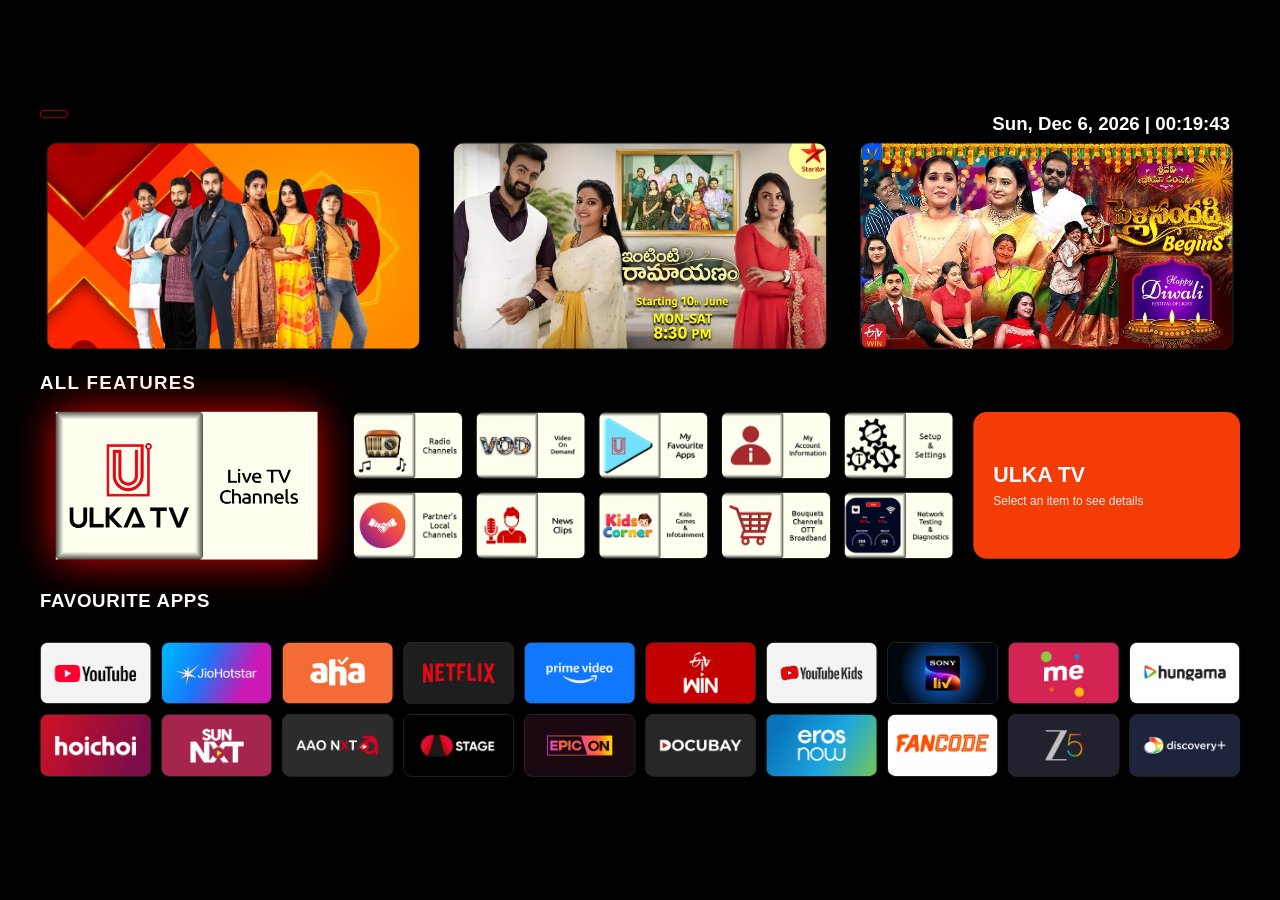
==== dashboard.html @ ae7dfd7f "ui code changes" ====
<!DOCTYPE html>
<html lang="en">
<head>
    <meta charset="UTF-8">
    <meta name="viewport" content="width=device-width, initial-scale=1.0">
    <title>ULKATV Dashboard</title>
    <link rel="stylesheet" href="style.css">
</head>
<body>
    <div id="tv-root">
        <div id="time"></div>
        <div id="username-display"></div>

        <div id="appLayer">
            <iframe id="appIframe" src="" allowfullscreen></iframe>
        </div>

        <div id="settingsOverlay" class="settings-modal" style="display: none;">
            <div class="settings-content">
                <h2>System Settings</h2>
                <hr>
                <div id="settingsList" class="settings-list"></div>
                <p style="color: #aaa; margin-top: 20px;">Press Back to Exit Settings</p>
            </div>
        </div>  

        <div class="main-container">
            <div class="ads-container">
                <div class="ad"><img src="images/ads/ad1_1.jpg" id="ad-img-1"></div>
                <div class="ad"><img src="images/ads/ad2_1.jpg" id="ad-img-2"></div>
                <div class="ad"><img src="images/ads/ad3_1.jpg" id="ad-img-3"></div>
            </div>
            <div class="features-label-container">
                <h3 class="all-features-text">All Features</h3>
            </div>

            <div class="middle-section">
                <div class="logo-box" tabindex="0" id="mainLogo"
                    data-url="/usr/mnt_app/ulkatv/"
                    data-title="ULKA TV">
                    <img src="images/webpimg/Live_tv_channels.webp" alt="Ulka TV Logo" class="main-logo-img">
                </div>
                <div class="center-content">
                    <div class="icon-grid" id="mainIconGrid"></div>
                </div>

                <div class="app-info-panel" id="appDetailPanel">
                    <div class="info-content">
                        <h2 id="infoTitle">Welcome</h2>
                        <p id="infoDesc">Select an item to see details</p>
                    </div>
                </div>
            </div>

            <div class="fav-section">
                <h4 class="fav-title">Favourite Apps</h4>
                <div class="fav-grid" id="favAppGrid"></div>
            </div>
        </div>
    </div>

    <script src="script.js"></script>
</body>
</html>
---- style.css ----
/* ==================== DASHBOARD STYLES ==================== */
* {
    margin: 0;
    padding: 0;
    box-sizing: border-box;
}

body {
    overflow: hidden;
    font-family: 'Segoe UI', Tahoma, Geneva, Verdana, sans-serif;
    background-color: #000;
}

#tv-root {
    width: 1920px;
    height: 1080px;
    position: absolute;
    top: 50%;
    left: 50%;
    transform: translate(-50%, -50%);
    transform-origin: center;
    padding: 50px 60px;
    background: #000;
}

#appLayer {
    display: none; 
    position: fixed; 
    top: 0; 
    left: 0; 
    width: 100%; 
    height: 100%; 
    z-index: 9999; 
    background: #000;
}

#appIframe {
    width: 100%;
    height: 100%;
    border: none;
}

#time {
    position: absolute;
    top: 30px;
    right: 60px;
    color: white;
    font-size: 28px;
    font-weight: bold;
    z-index: 100;
    background: rgba(0,0,0,0.5);
    padding: 5px 15px;
    border-radius: 30px;
}

.main-container {
    width: 100%;
    height: 100%;
    display: flex;
    flex-direction: column;
    justify-content: space-between;
}

.ads-container {
    display: flex;
    gap: 50px;
    width: 100%;
    padding: 0 10px;
    margin-bottom: 5px;
}

.ad {
    flex: 1;
    height: 310px;
    border-radius: 15px;
    overflow: hidden;
    background: #111;
    margin-top: 29px;
    box-shadow: 0 8px 15px rgba(0,0,0,0.6);
    border: 1px solid #333;
}

.ad img {
    width: 100%;
    height: 100%;
    object-fit: cover;
    transition: opacity 0.6s ease-in-out;
}

.middle-section {
    display: flex;
    gap: 30px;
    align-items: center;
    height: 300px;
}

.logo-box {
    width: 440px;
    height: 213px;
    display: flex;
    align-items: center;
    justify-content: center;
    border-radius: 20px;
    outline: none;
}

.main-logo-img {
    width: 85%;
    height: auto;
    object-fit: contain;
}

.center-content {
    flex: 1;
}

.icon-grid {
    display: grid;
    grid-template-columns: repeat(5, 1fr);
    gap: 20px;
}

.icon-item {
    width: 100%;
    height: 100px;
    border-radius: 10px;
    overflow: hidden;
    background: #1a1a1a;
    border: 1px solid #333;
    display: flex;
    align-items: center;
    justify-content: center;
    outline: none;
}

.icon-item img {
    width: 100%;
    height: 100%;
    object-fit: cover;
}

.app-info-panel {
    width: 400px;
    height: 220px;
    background: rgb(244, 60, 7);
    color: white;
    border-radius: 20px;
    padding: 30px;
    display: flex;
    flex-direction: column;
    justify-content: center;
}

.info-content h2 {
    font-size: 32px;
    margin-bottom: 10px;
}

.info-content p {
    font-size: 18px;
    opacity: 0.9;
}

.fav-section {
    width: 100%;
    margin-top: 20px;
}

.fav-title { 
    margin: 0 0 45px 0; 
    font-size: 28px;
    font-weight: 600;
    color: white;
    text-transform: uppercase;
    letter-spacing: 1px;
}

#favAppGrid {
    display: grid;
    grid-template-columns: repeat(10, 1fr);
    gap: 15px;
}

.app-icon {
    width: 100%; 
    aspect-ratio: 16/9;
    border-radius: 12px;
    background: #1a1a1a;
    overflow: hidden;
    border: 1px solid #333;
    outline: none;
}

.app-icon img {
    width: 100%;
    height: 100%;
    object-fit: cover;
}

.focused:not(.logo-box) {
    border: 6px solid #ff0000 !important;
    transform: scale(1.08);
    z-index: 10;
    box-shadow: 0 0 25px rgba(255, 0, 0, 0.7);
}

.logo-box.focused {
    border: none !important;
    outline: none !important;
    transform: scale(1.05);
}

.logo-box.focused img {
    filter: drop-shadow(0 0 30px rgba(246, 2, 2, 0.9));
}

.settings-modal {
    display: none; 
    position: fixed;
    top: 0;
    left: 0;
    width: 100%;
    height: 100%;
    background: rgba(0, 0, 0, 0.95);
    z-index: 99999;
    justify-content: center;
    align-items: center;
}

.settings-content {
    background: #1a1a1a;
    width: 600px;
    padding: 40px;
    border: 3px solid #ff0000;
    border-radius: 20px;
    text-align: center;
}

.settings-content h2 {
    color: white;
    font-size: 36px;
    margin-bottom: 20px;
}

.settings-content hr {
    border: 1px solid #ff0000;
    margin-bottom: 30px;
}

.setting-option-item {
    background: #2a2a2a;
    margin: 15px 0;
    padding: 20px 25px;
    border-radius: 12px;
    font-size: 24px;
    display: flex;
    align-items: center;
    gap: 20px;
    color: white;
    border: 1px solid transparent;
}

.all-features-text {
    color: #ffffff;
    font-size: 28px;
    font-weight: 600;
    text-transform: uppercase;
    letter-spacing: 2px;
    margin-top: 30px;
}

#username-display {
    position: absolute;
    top: 30px;
    left: 60px;
    color: #E50914;
    font-size: 24px;
    font-weight: bold;
    z-index: 100;
    background: rgba(0,0,0,0.5);
    padding: 5px 20px;
    border-radius: 30px;
    border: 1px solid #E50914;
}
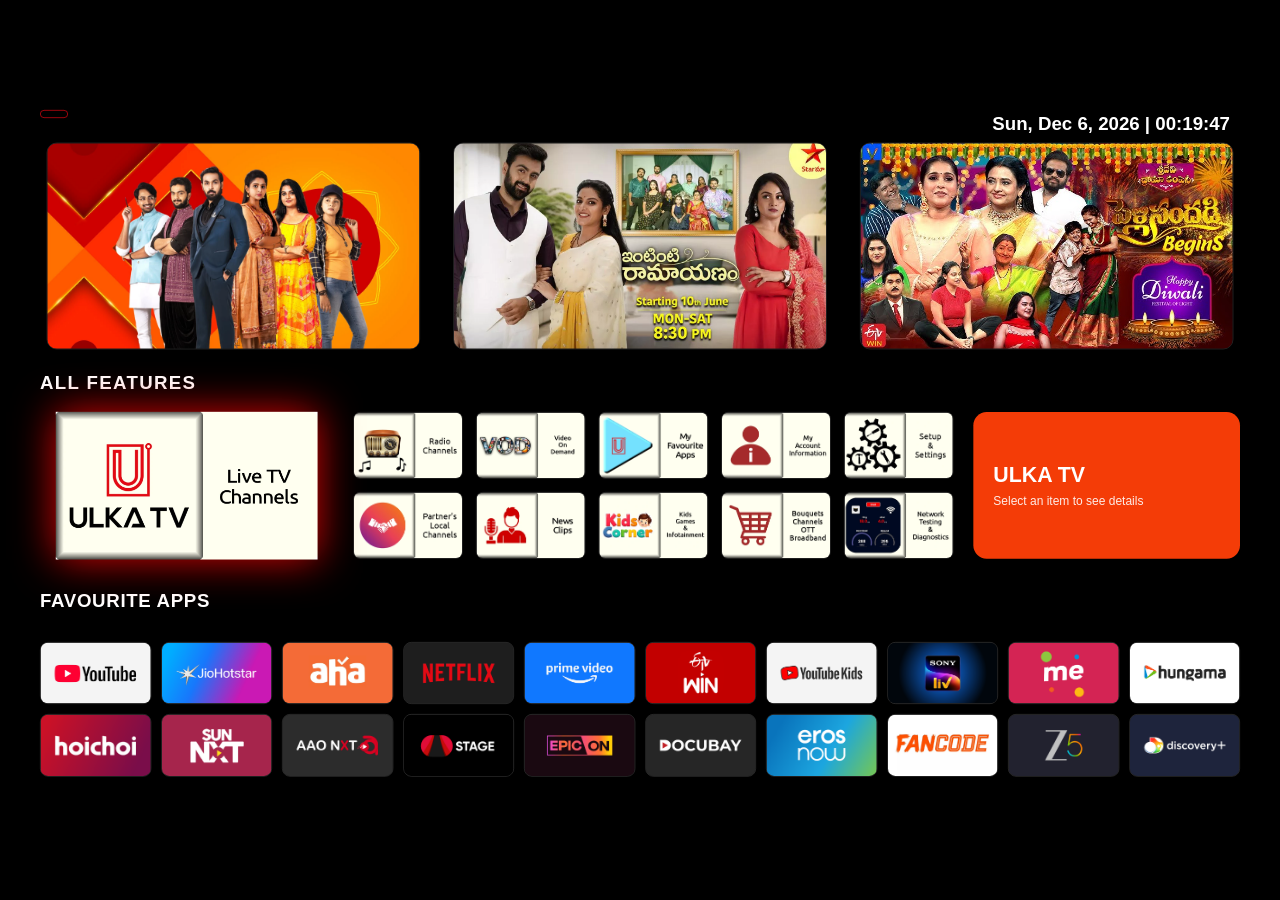
==== commit d790ff5e: "ui code changes" ====
--- a/dashboard.html
+++ b/dashboard.html
@@ -36,7 +36,7 @@
 
             <div class="middle-section">
                 <div class="logo-box" tabindex="0" id="mainLogo"
-                    data-url="/usr/mnt_app/ulkatv/"
+                    data-url="file://usr/mnt_app/ulkatv/index.html"
                     data-title="ULKA TV">
                     <img src="images/webpimg/Live_tv_channels.webp" alt="Ulka TV Logo" class="main-logo-img">
                 </div>
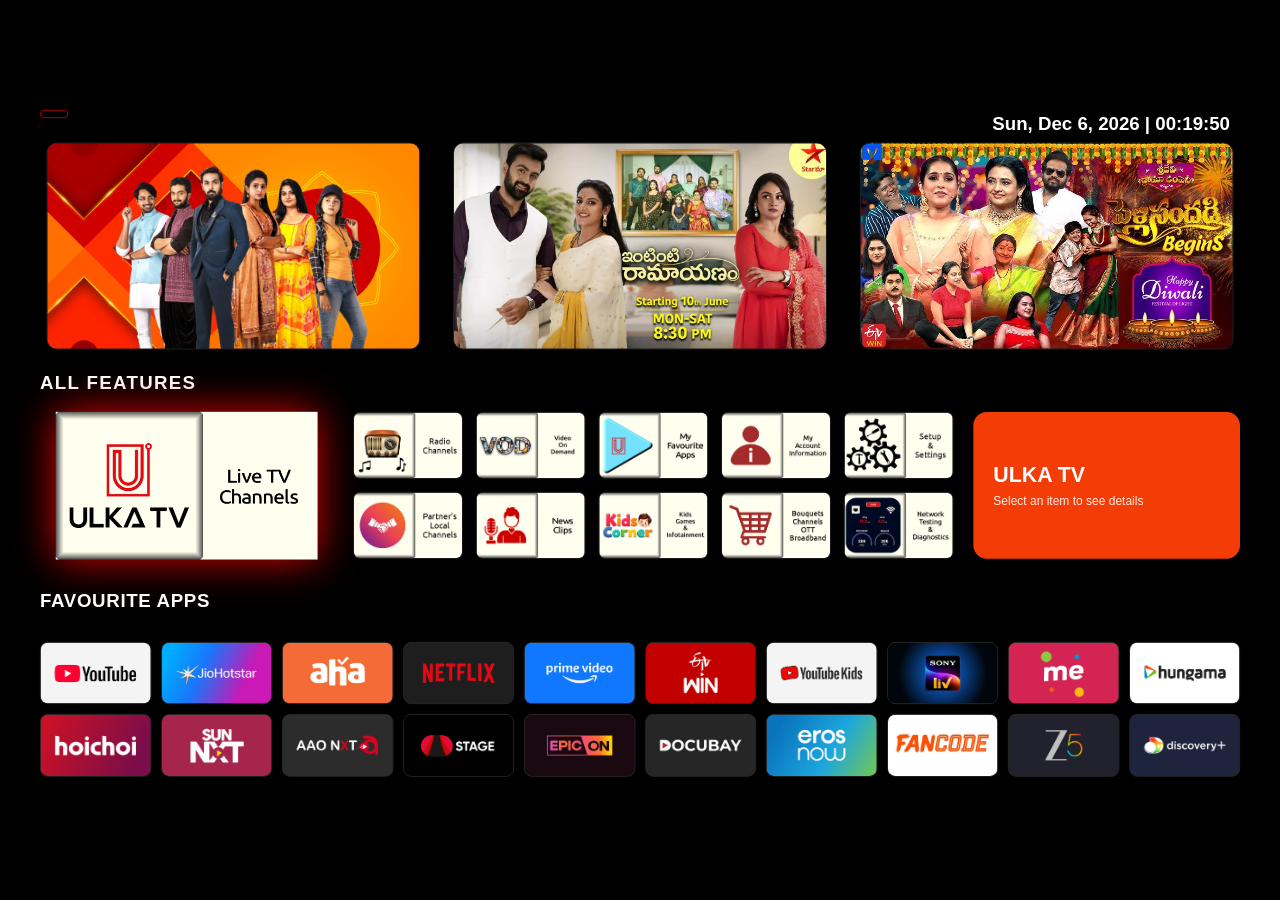
==== commit 4138c29e: "ui changes" ====
--- a/dashboard.html
+++ b/dashboard.html
@@ -36,7 +36,7 @@
 
             <div class="middle-section">
                 <div class="logo-box" tabindex="0" id="mainLogo"
-                    data-url="file://usr/mnt_app/ulkatv/index.html"
+                    data-url="file:///usr/mnt_app/ulkatv/index.html"
                     data-title="ULKA TV">
                     <img src="images/webpimg/Live_tv_channels.webp" alt="Ulka TV Logo" class="main-logo-img">
                 </div>
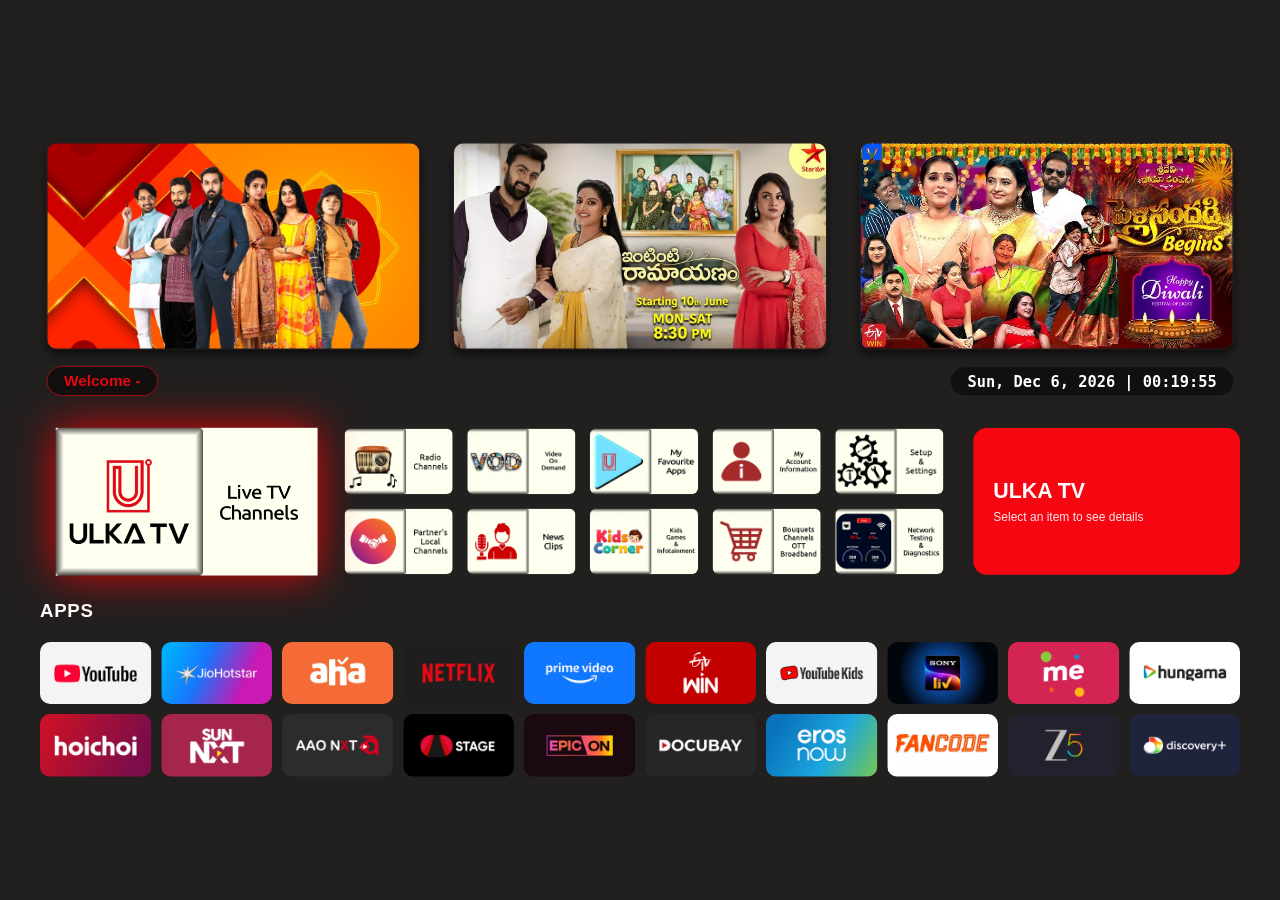
==== commit 7945ba46: "code changes" ====
--- a/dashboard.html
+++ b/dashboard.html
@@ -1,4 +1,4 @@
-<!DOCTYPE html>
+<!-- <!DOCTYPE html>
 <html lang="en">
 <head>
     <meta charset="UTF-8">
@@ -14,15 +14,6 @@
         <div id="appLayer">
             <iframe id="appIframe" src="" allowfullscreen></iframe>
         </div>
-
-        <div id="settingsOverlay" class="settings-modal" style="display: none;">
-            <div class="settings-content">
-                <h2>System Settings</h2>
-                <hr>
-                <div id="settingsList" class="settings-list"></div>
-                <p style="color: #aaa; margin-top: 20px;">Press Back to Exit Settings</p>
-            </div>
-        </div>  
 
         <div class="main-container">
             <div class="ads-container">
@@ -61,4 +52,60 @@
 
     <script src="script.js"></script>
 </body>
-</html>+</html> -->
+
+
+<!DOCTYPE html>
+<html lang="en">
+<head>
+    <meta charset="UTF-8">
+    <meta name="viewport" content="width=device-width, initial-scale=1.0">
+    <title>ULKATV Dashboard</title>
+    <link rel="stylesheet" href="style.css">
+</head>
+<body>
+    <div id="tv-root">
+        <div id="appLayer">
+            <iframe id="appIframe" src="" allowfullscreen></iframe>
+        </div>
+
+        <div class="main-container">
+            <div class="ads-container">
+                <div class="ad"><img src="images/ads/ad1_1.jpg" id="ad-img-1"></div>
+                <div class="ad"><img src="images/ads/ad2_1.jpg" id="ad-img-2"></div>
+                <div class="ad"><img src="images/ads/ad3_1.jpg" id="ad-img-3"></div>
+            </div>
+            
+            <div class="header-info-container">
+                <div id="welcome-user">Welcome - <span id="username-display-header"></span></div>
+                <div id="datetime-display-header"></div>
+            </div>
+
+            <div class="middle-section">
+                <div class="logo-box" tabindex="0" id="mainLogo"
+                    data-url="file:///usr/mnt_app/ulkatv/index.html"
+                    data-title="ULKA TV">
+                    <img src="images/webpimg/Live_tv_channels.webp" alt="Ulka TV Logo" class="main-logo-img">
+                </div>
+                <div class="center-content">
+                    <div class="icon-grid" id="mainIconGrid"></div>
+                </div>
+
+                <div class="app-info-panel" id="appDetailPanel">
+                    <div class="info-content">
+                        <h2 id="infoTitle">Welcome</h2>
+                        <p id="infoDesc">Select an item to see details</p>
+                    </div>
+                </div>
+            </div>
+
+            <div class="fav-section">
+                <h4 class="fav-title">Apps</h4>
+                <div class="fav-grid" id="favAppGrid"></div>
+            </div>
+        </div>
+    </div>
+
+    <script src="script.js"></script>
+</body>
+</html>
--- a/style.css
+++ b/style.css
@@ -1,4 +1,3 @@
-/* ==================== DASHBOARD STYLES ==================== */
 * {
     margin: 0;
     padding: 0;
@@ -8,7 +7,7 @@
 body {
     overflow: hidden;
     font-family: 'Segoe UI', Tahoma, Geneva, Verdana, sans-serif;
-    background-color: #000;
+    background-color: #221f1f;
 }
 
 #tv-root {
@@ -20,7 +19,7 @@
     transform: translate(-50%, -50%);
     transform-origin: center;
     padding: 50px 60px;
-    background: #000;
+    background: #221f1f;
 }
 
 #appLayer {
@@ -40,19 +39,6 @@
     border: none;
 }
 
-#time {
-    position: absolute;
-    top: 30px;
-    right: 60px;
-    color: white;
-    font-size: 28px;
-    font-weight: bold;
-    z-index: 100;
-    background: rgba(0,0,0,0.5);
-    padding: 5px 15px;
-    border-radius: 30px;
-}
-
 .main-container {
     width: 100%;
     height: 100%;
@@ -87,11 +73,46 @@
     transition: opacity 0.6s ease-in-out;
 }
 
+.header-info-container {
+    display: flex;
+    justify-content: space-between;
+    align-items: center;
+    width: 100%;
+    padding: 0 10px;
+    margin-top: 20px;
+    margin-bottom: 20px;
+}
+
+#welcome-user {
+    color: #E50914;
+    font-size: 23px;
+    font-weight: bold;
+    background: rgba(0,0,0,0.5);
+    padding: 8px 25px;
+    border-radius: 30px;
+    border: 1px solid #E50914;
+}
+
+#username-display-header {
+    color: #E50914;
+}
+
+#datetime-display-header {
+    color: white;
+    font-size: 23px;
+    font-weight: bold;
+    background: rgba(0,0,0,0.5);
+    padding: 8px 25px;
+    border-radius: 30px;
+    font-family: monospace;
+}
+
 .middle-section {
     display: flex;
     gap: 30px;
     align-items: center;
     height: 300px;
+    margin-top: 10px;
 }
 
 .logo-box {
@@ -131,6 +152,7 @@
     align-items: center;
     justify-content: center;
     outline: none;
+    margin-left: -14px;
 }
 
 .icon-item img {
@@ -142,7 +164,7 @@
 .app-info-panel {
     width: 400px;
     height: 220px;
-    background: rgb(244, 60, 7);
+    background: rgb(245 6 17);
     color: white;
     border-radius: 20px;
     padding: 30px;
@@ -167,7 +189,7 @@
 }
 
 .fav-title { 
-    margin: 0 0 45px 0; 
+    margin: 0 0 30px 0; 
     font-size: 28px;
     font-weight: 600;
     color: white;
@@ -184,10 +206,8 @@
 .app-icon {
     width: 100%; 
     aspect-ratio: 16/9;
-    border-radius: 12px;
-    background: #1a1a1a;
-    overflow: hidden;
-    border: 1px solid #333;
+    border-radius: 15px;
+    overflow: hidden;
     outline: none;
 }
 
@@ -198,10 +218,10 @@
 }
 
 .focused:not(.logo-box) {
-    border: 6px solid #ff0000 !important;
+    border: 4px solid #f70303 !important;
     transform: scale(1.08);
     z-index: 10;
-    box-shadow: 0 0 25px rgba(255, 0, 0, 0.7);
+    box-shadow: 0 0 25px rgba(250, 248, 248, 0.7);
 }
 
 .logo-box.focused {
@@ -259,26 +279,3 @@
     color: white;
     border: 1px solid transparent;
 }
-
-.all-features-text {
-    color: #ffffff;
-    font-size: 28px;
-    font-weight: 600;
-    text-transform: uppercase;
-    letter-spacing: 2px;
-    margin-top: 30px;
-}
-
-#username-display {
-    position: absolute;
-    top: 30px;
-    left: 60px;
-    color: #E50914;
-    font-size: 24px;
-    font-weight: bold;
-    z-index: 100;
-    background: rgba(0,0,0,0.5);
-    padding: 5px 20px;
-    border-radius: 30px;
-    border: 1px solid #E50914;
-}
--- a/style.css
+++ b/style.css
@@ -1,4 +1,3 @@
-/* ==================== DASHBOARD STYLES ==================== */
 * {
     margin: 0;
     padding: 0;
@@ -8,7 +7,7 @@
 body {
     overflow: hidden;
     font-family: 'Segoe UI', Tahoma, Geneva, Verdana, sans-serif;
-    background-color: #000;
+    background-color: #221f1f;
 }
 
 #tv-root {
@@ -20,7 +19,7 @@
     transform: translate(-50%, -50%);
     transform-origin: center;
     padding: 50px 60px;
-    background: #000;
+    background: #221f1f;
 }
 
 #appLayer {
@@ -40,19 +39,6 @@
     border: none;
 }
 
-#time {
-    position: absolute;
-    top: 30px;
-    right: 60px;
-    color: white;
-    font-size: 28px;
-    font-weight: bold;
-    z-index: 100;
-    background: rgba(0,0,0,0.5);
-    padding: 5px 15px;
-    border-radius: 30px;
-}
-
 .main-container {
     width: 100%;
     height: 100%;
@@ -87,11 +73,46 @@
     transition: opacity 0.6s ease-in-out;
 }
 
+.header-info-container {
+    display: flex;
+    justify-content: space-between;
+    align-items: center;
+    width: 100%;
+    padding: 0 10px;
+    margin-top: 20px;
+    margin-bottom: 20px;
+}
+
+#welcome-user {
+    color: #E50914;
+    font-size: 23px;
+    font-weight: bold;
+    background: rgba(0,0,0,0.5);
+    padding: 8px 25px;
+    border-radius: 30px;
+    border: 1px solid #E50914;
+}
+
+#username-display-header {
+    color: #E50914;
+}
+
+#datetime-display-header {
+    color: white;
+    font-size: 23px;
+    font-weight: bold;
+    background: rgba(0,0,0,0.5);
+    padding: 8px 25px;
+    border-radius: 30px;
+    font-family: monospace;
+}
+
 .middle-section {
     display: flex;
     gap: 30px;
     align-items: center;
     height: 300px;
+    margin-top: 10px;
 }
 
 .logo-box {
@@ -131,6 +152,7 @@
     align-items: center;
     justify-content: center;
     outline: none;
+    margin-left: -14px;
 }
 
 .icon-item img {
@@ -142,7 +164,7 @@
 .app-info-panel {
     width: 400px;
     height: 220px;
-    background: rgb(244, 60, 7);
+    background: rgb(245 6 17);
     color: white;
     border-radius: 20px;
     padding: 30px;
@@ -167,7 +189,7 @@
 }
 
 .fav-title { 
-    margin: 0 0 45px 0; 
+    margin: 0 0 30px 0; 
     font-size: 28px;
     font-weight: 600;
     color: white;
@@ -184,10 +206,8 @@
 .app-icon {
     width: 100%; 
     aspect-ratio: 16/9;
-    border-radius: 12px;
-    background: #1a1a1a;
-    overflow: hidden;
-    border: 1px solid #333;
+    border-radius: 15px;
+    overflow: hidden;
     outline: none;
 }
 
@@ -198,10 +218,10 @@
 }
 
 .focused:not(.logo-box) {
-    border: 6px solid #ff0000 !important;
+    border: 4px solid #f70303 !important;
     transform: scale(1.08);
     z-index: 10;
-    box-shadow: 0 0 25px rgba(255, 0, 0, 0.7);
+    box-shadow: 0 0 25px rgba(250, 248, 248, 0.7);
 }
 
 .logo-box.focused {
@@ -259,26 +279,3 @@
     color: white;
     border: 1px solid transparent;
 }
-
-.all-features-text {
-    color: #ffffff;
-    font-size: 28px;
-    font-weight: 600;
-    text-transform: uppercase;
-    letter-spacing: 2px;
-    margin-top: 30px;
-}
-
-#username-display {
-    position: absolute;
-    top: 30px;
-    left: 60px;
-    color: #E50914;
-    font-size: 24px;
-    font-weight: bold;
-    z-index: 100;
-    background: rgba(0,0,0,0.5);
-    padding: 5px 20px;
-    border-radius: 30px;
-    border: 1px solid #E50914;
-}
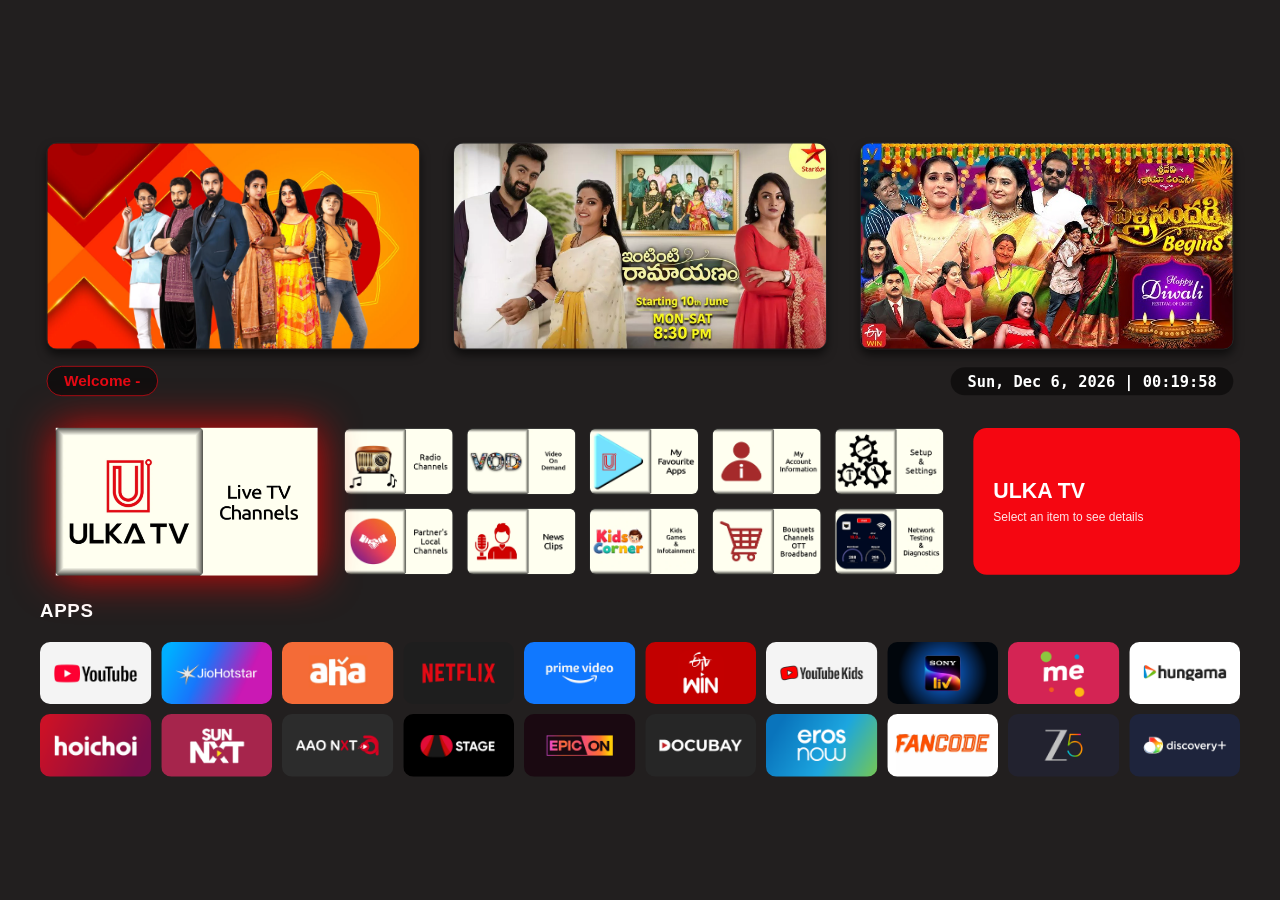
==== commit 95bbe023: "ui code changes" ====
--- a/dashboard.html
+++ b/dashboard.html
@@ -83,7 +83,7 @@
 
             <div class="middle-section">
                 <div class="logo-box" tabindex="0" id="mainLogo"
-                    data-url="file:///usr/mnt_app/ulkatv/index.html"
+                    data-url="http://localhost:8080/"
                     data-title="ULKA TV">
                     <img src="images/webpimg/Live_tv_channels.webp" alt="Ulka TV Logo" class="main-logo-img">
                 </div>
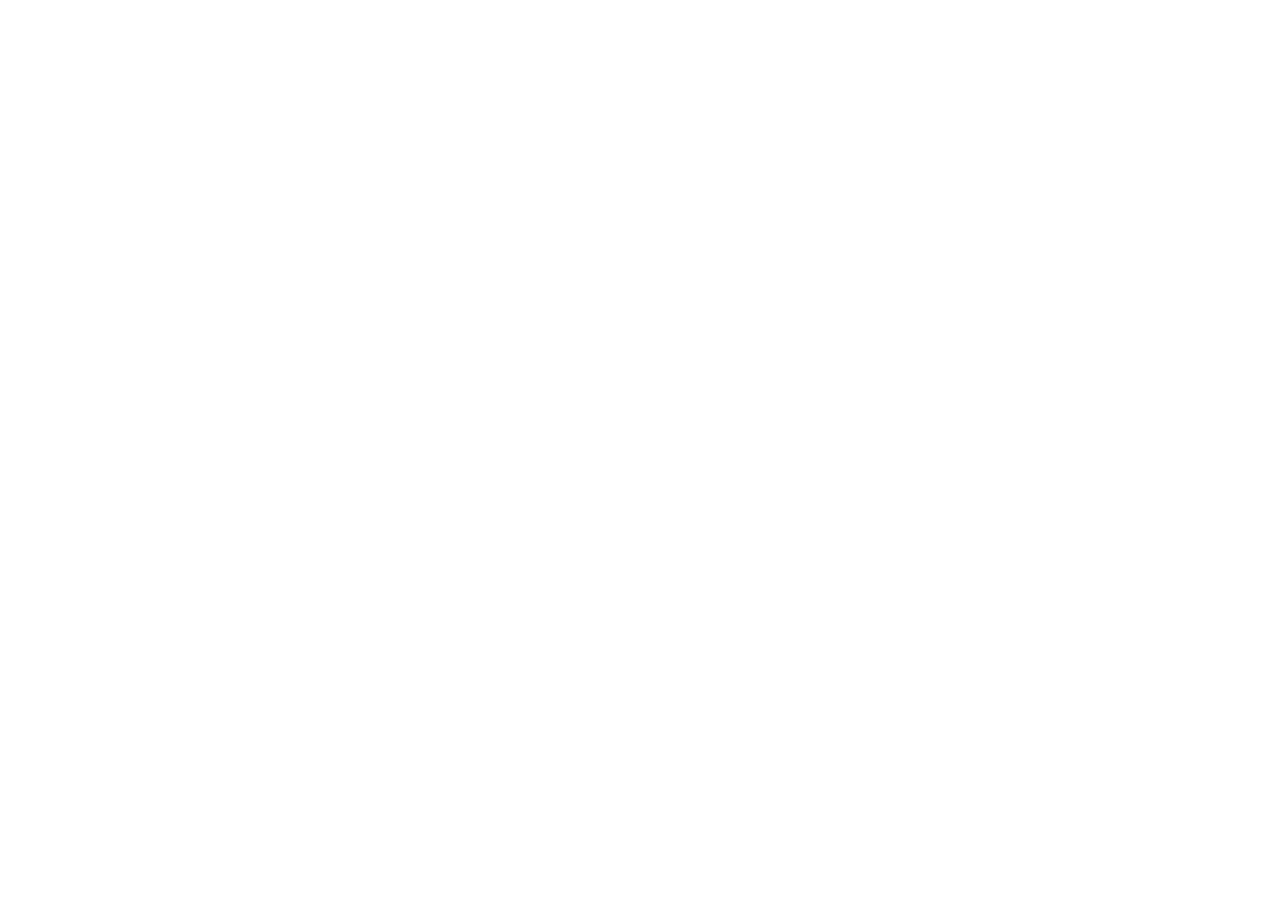
==== commit a0cfc49f: "ui changes code" ====
--- a/dashboard.html
+++ b/dashboard.html
@@ -1,60 +1,4 @@
-<!-- <!DOCTYPE html>
-<html lang="en">
-<head>
-    <meta charset="UTF-8">
-    <meta name="viewport" content="width=device-width, initial-scale=1.0">
-    <title>ULKATV Dashboard</title>
-    <link rel="stylesheet" href="style.css">
-</head>
-<body>
-    <div id="tv-root">
-        <div id="time"></div>
-        <div id="username-display"></div>
-
-        <div id="appLayer">
-            <iframe id="appIframe" src="" allowfullscreen></iframe>
-        </div>
-
-        <div class="main-container">
-            <div class="ads-container">
-                <div class="ad"><img src="images/ads/ad1_1.jpg" id="ad-img-1"></div>
-                <div class="ad"><img src="images/ads/ad2_1.jpg" id="ad-img-2"></div>
-                <div class="ad"><img src="images/ads/ad3_1.jpg" id="ad-img-3"></div>
-            </div>
-            <div class="features-label-container">
-                <h3 class="all-features-text">All Features</h3>
-            </div>
-
-            <div class="middle-section">
-                <div class="logo-box" tabindex="0" id="mainLogo"
-                    data-url="file:///usr/mnt_app/ulkatv/index.html"
-                    data-title="ULKA TV">
-                    <img src="images/webpimg/Live_tv_channels.webp" alt="Ulka TV Logo" class="main-logo-img">
-                </div>
-                <div class="center-content">
-                    <div class="icon-grid" id="mainIconGrid"></div>
-                </div>
-
-                <div class="app-info-panel" id="appDetailPanel">
-                    <div class="info-content">
-                        <h2 id="infoTitle">Welcome</h2>
-                        <p id="infoDesc">Select an item to see details</p>
-                    </div>
-                </div>
-            </div>
-
-            <div class="fav-section">
-                <h4 class="fav-title">Favourite Apps</h4>
-                <div class="fav-grid" id="favAppGrid"></div>
-            </div>
-        </div>
-    </div>
-
-    <script src="script.js"></script>
-</body>
-</html> -->
-
-
+<!-- 
 <!DOCTYPE html>
 <html lang="en">
 <head>
@@ -108,4 +52,4 @@
 
     <script src="script.js"></script>
 </body>
-</html>
+</html> -->
